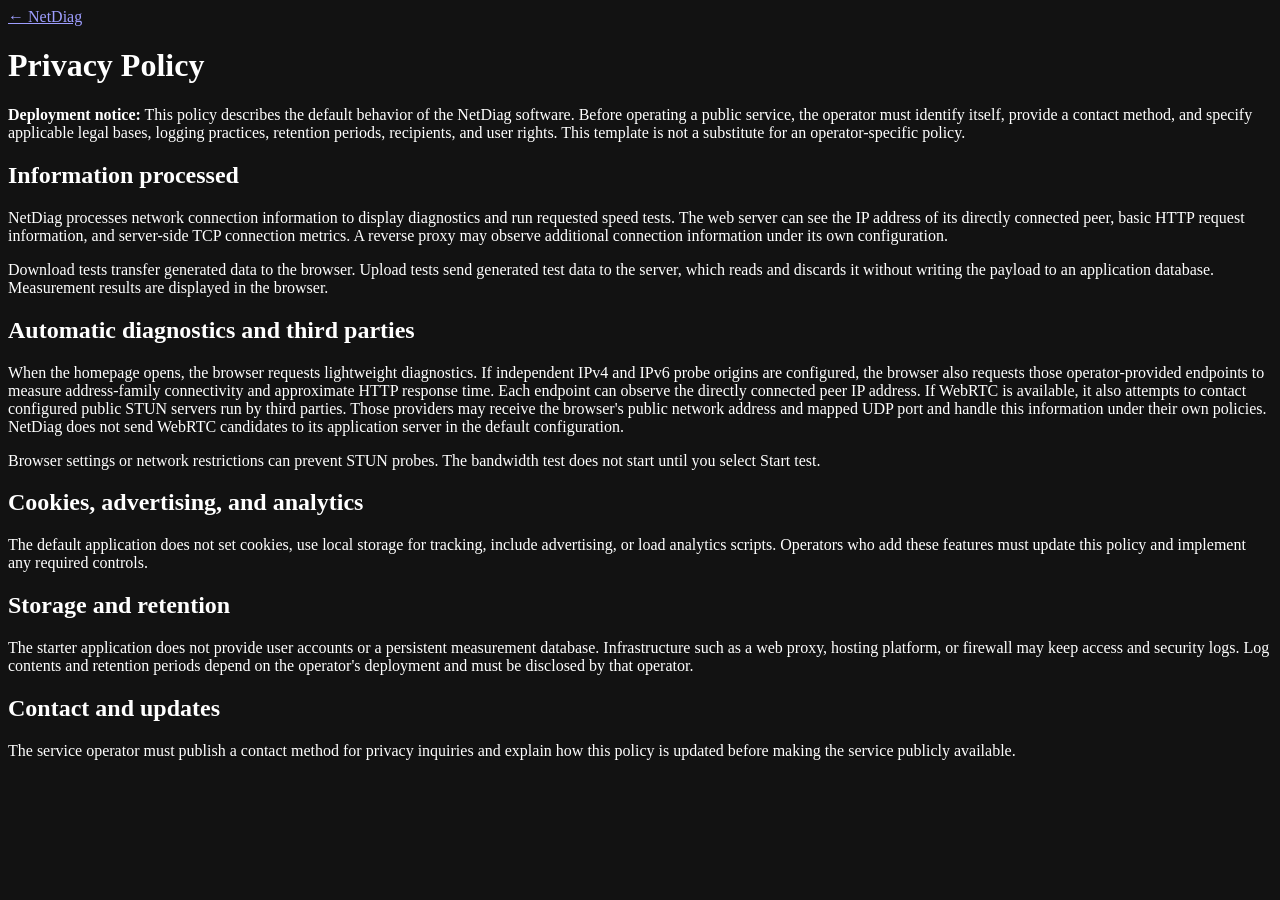
==== web/assets/privacy.html @ c0cb40df "Add independent IPv4/IPv6 probes and direct TLS support" ====
<!doctype html>
<html lang="en">
<head>
  <meta charset="utf-8">
  <meta name="viewport" content="width=device-width, initial-scale=1">
  <meta name="color-scheme" content="dark">
  <meta name="description" content="NetDiag Privacy Policy: how network diagnostics handle connection data and third-party STUN requests.">
  <title>Privacy Policy — NetDiag</title>
  <link rel="stylesheet" href="/styles.css">
</head>
<body>
  <div class="container">
    <header class="site-header"><a class="brand" href="/">← NetDiag</a></header>
    <main class="legal">
      <h1>Privacy Policy</h1>
      <p><strong>Deployment notice:</strong> This policy describes the default behavior of the NetDiag software. Before operating a public service, the operator must identify itself, provide a contact method, and specify applicable legal bases, logging practices, retention periods, recipients, and user rights. This template is not a substitute for an operator-specific policy.</p>

      <h2>Information processed</h2>
      <p>NetDiag processes network connection information to display diagnostics and run requested speed tests. The web server can see the IP address of its directly connected peer, basic HTTP request information, and server-side TCP connection metrics. A reverse proxy may observe additional connection information under its own configuration.</p>
      <p>Download tests transfer generated data to the browser. Upload tests send generated test data to the server, which reads and discards it without writing the payload to an application database. Measurement results are displayed in the browser.</p>

      <h2>Automatic diagnostics and third parties</h2>
      <p>When the homepage opens, the browser requests lightweight diagnostics. If independent IPv4 and IPv6 probe origins are configured, the browser also requests those operator-provided endpoints to measure address-family connectivity and approximate HTTP response time. Each endpoint can observe the directly connected peer IP address. If WebRTC is available, it also attempts to contact configured public STUN servers run by third parties. Those providers may receive the browser's public network address and mapped UDP port and handle this information under their own policies. NetDiag does not send WebRTC candidates to its application server in the default configuration.</p>
      <p>Browser settings or network restrictions can prevent STUN probes. The bandwidth test does not start until you select Start test.</p>

      <h2>Cookies, advertising, and analytics</h2>
      <p>The default application does not set cookies, use local storage for tracking, include advertising, or load analytics scripts. Operators who add these features must update this policy and implement any required controls.</p>

      <h2>Storage and retention</h2>
      <p>The starter application does not provide user accounts or a persistent measurement database. Infrastructure such as a web proxy, hosting platform, or firewall may keep access and security logs. Log contents and retention periods depend on the operator's deployment and must be disclosed by that operator.</p>

      <h2>Contact and updates</h2>
      <p>The service operator must publish a contact method for privacy inquiries and explain how this policy is updated before making the service publicly available.</p>
    </main>
  </div>
</body>
</html>
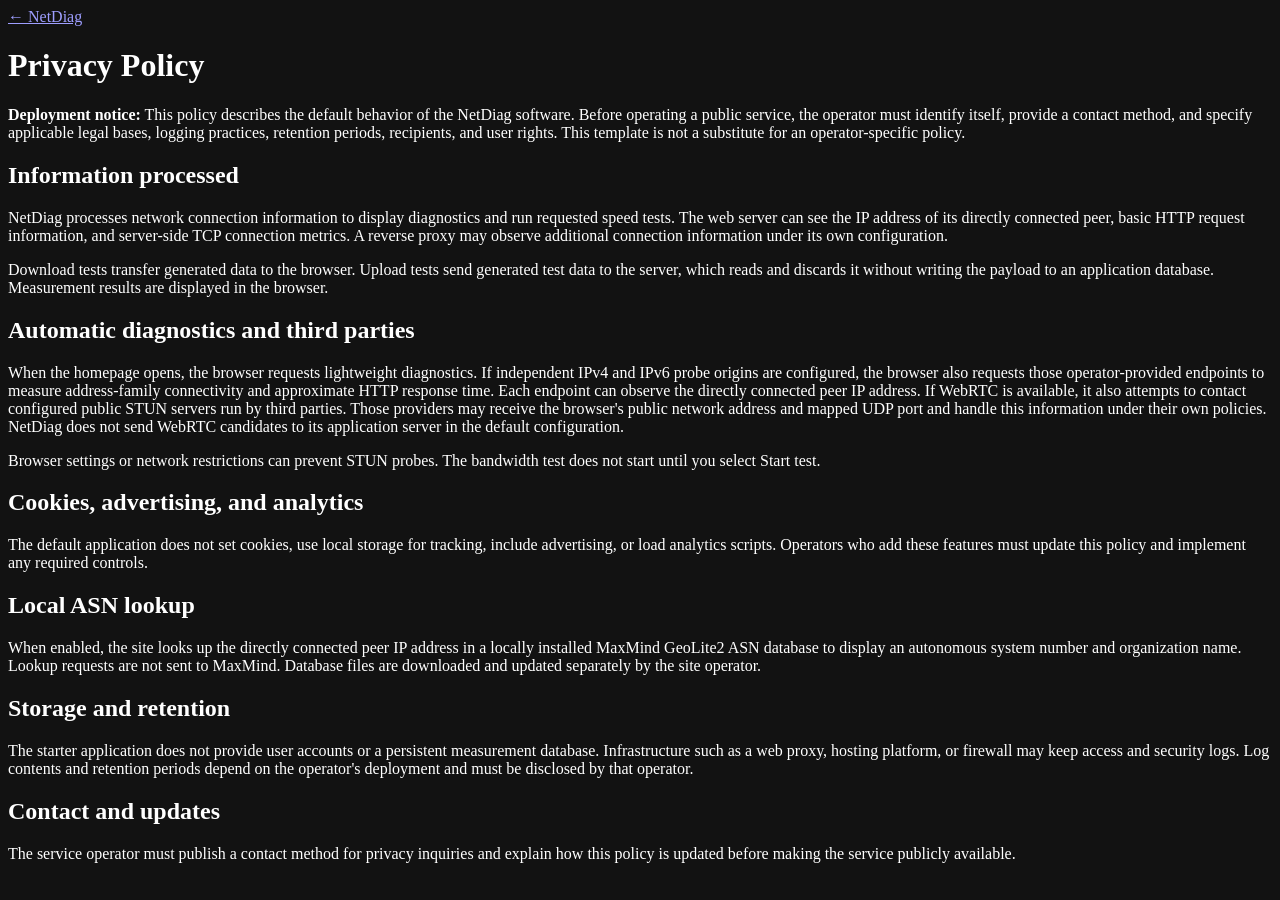
==== commit ecba6c88: "Integrate local MaxMind GeoLite2 ASN lookups and update guidance" ====
--- a/web/assets/privacy.html
+++ b/web/assets/privacy.html
@@ -26,6 +26,9 @@
       <h2>Cookies, advertising, and analytics</h2>
       <p>The default application does not set cookies, use local storage for tracking, include advertising, or load analytics scripts. Operators who add these features must update this policy and implement any required controls.</p>
 
+      <h2>Local ASN lookup</h2>
+      <p>When enabled, the site looks up the directly connected peer IP address in a locally installed MaxMind GeoLite2 ASN database to display an autonomous system number and organization name. Lookup requests are not sent to MaxMind. Database files are downloaded and updated separately by the site operator.</p>
+
       <h2>Storage and retention</h2>
       <p>The starter application does not provide user accounts or a persistent measurement database. Infrastructure such as a web proxy, hosting platform, or firewall may keep access and security logs. Log contents and retention periods depend on the operator's deployment and must be disclosed by that operator.</p>
 
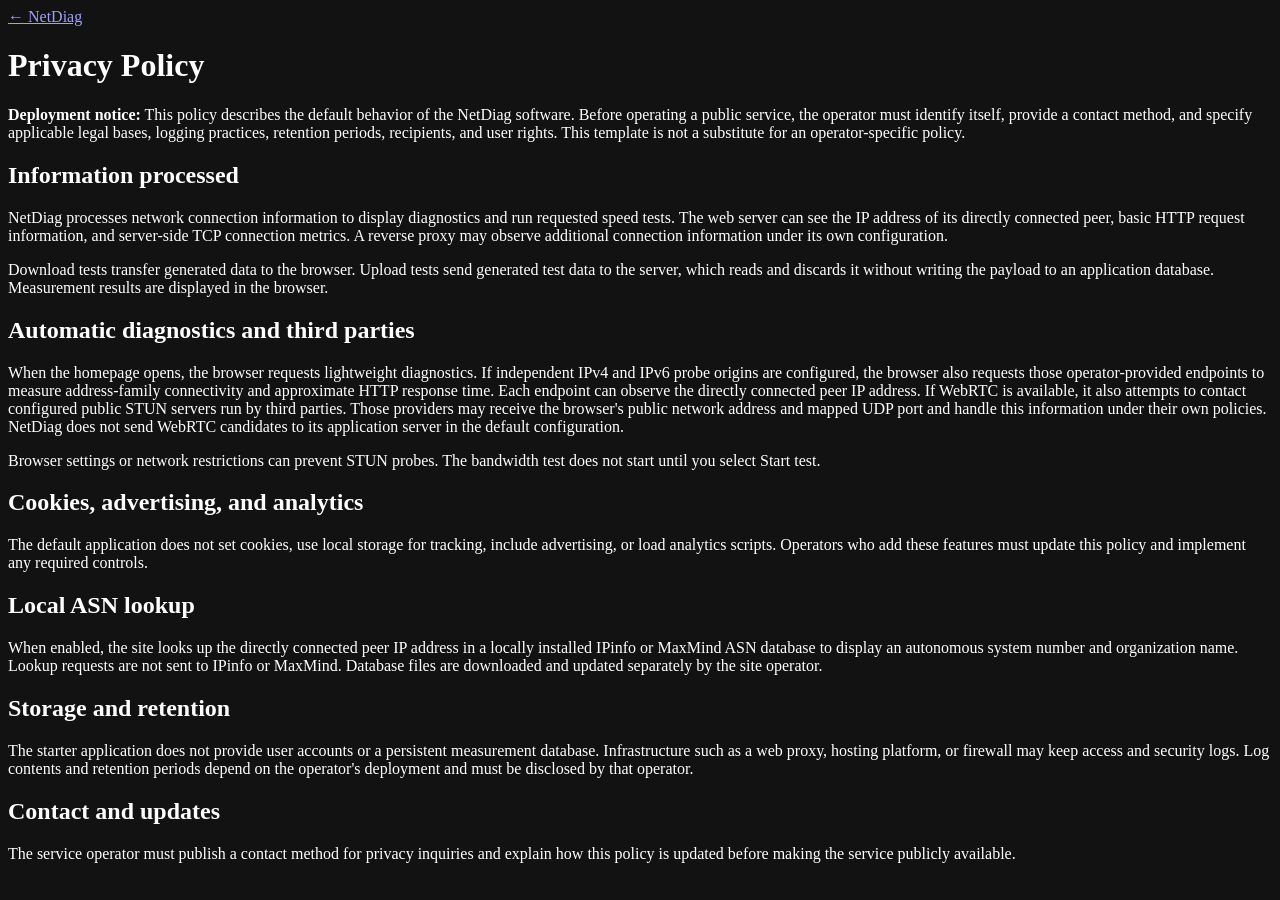
==== commit 9bdc1d94: "Auto-detect IPinfo and MaxMind ASN MMDB providers at startup" ====
--- a/web/assets/privacy.html
+++ b/web/assets/privacy.html
@@ -27,7 +27,7 @@
       <p>The default application does not set cookies, use local storage for tracking, include advertising, or load analytics scripts. Operators who add these features must update this policy and implement any required controls.</p>
 
       <h2>Local ASN lookup</h2>
-      <p>When enabled, the site looks up the directly connected peer IP address in a locally installed MaxMind GeoLite2 ASN database to display an autonomous system number and organization name. Lookup requests are not sent to MaxMind. Database files are downloaded and updated separately by the site operator.</p>
+      <p>When enabled, the site looks up the directly connected peer IP address in a locally installed IPinfo or MaxMind ASN database to display an autonomous system number and organization name. Lookup requests are not sent to IPinfo or MaxMind. Database files are downloaded and updated separately by the site operator.</p>
 
       <h2>Storage and retention</h2>
       <p>The starter application does not provide user accounts or a persistent measurement database. Infrastructure such as a web proxy, hosting platform, or firewall may keep access and security logs. Log contents and retention periods depend on the operator's deployment and must be disclosed by that operator.</p>
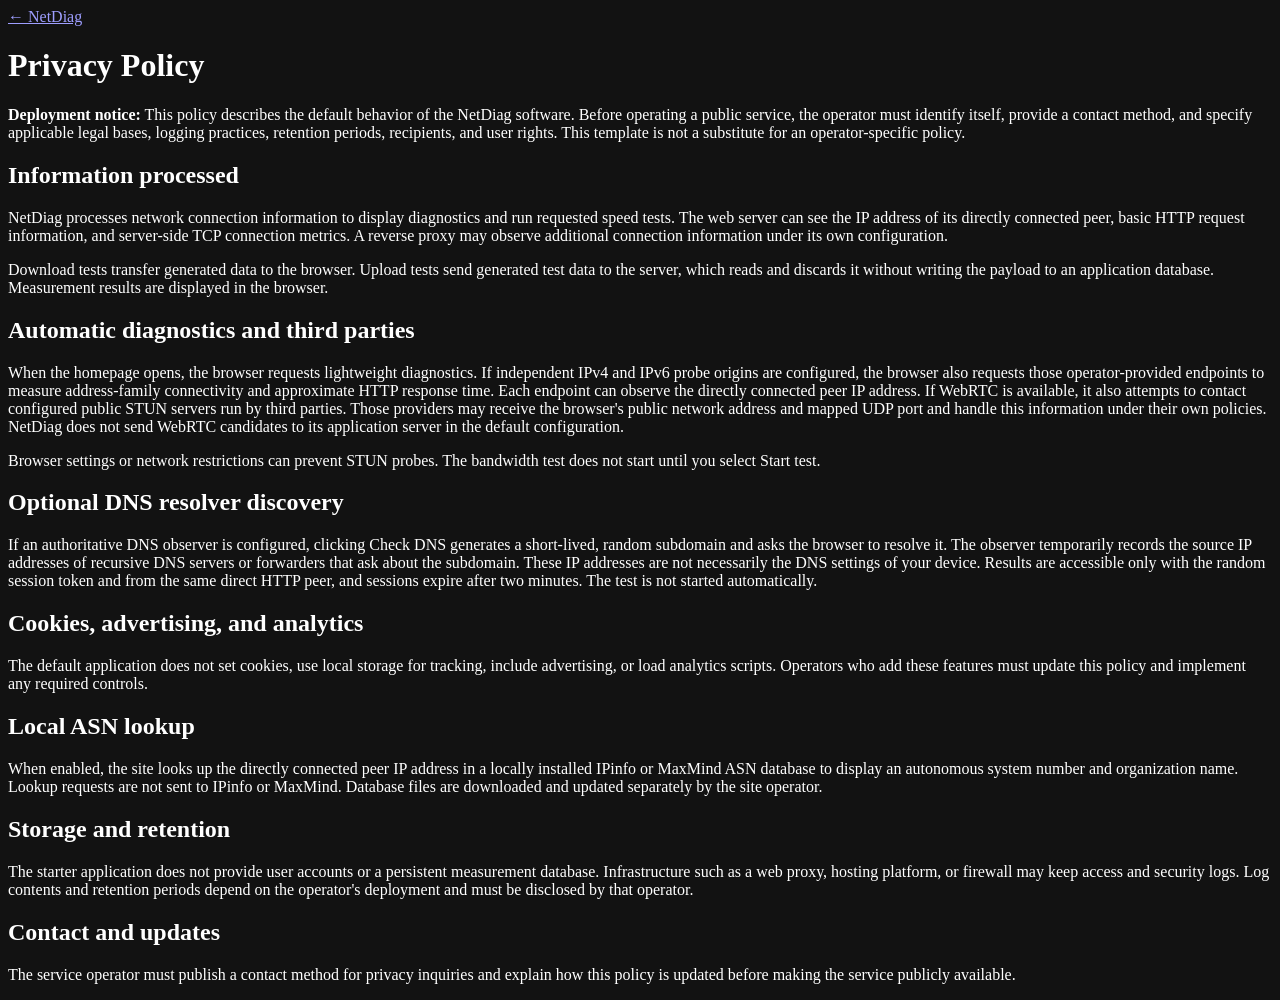
==== commit 21656879: "Implement opt-in authoritative DNS resolver discovery" ====
--- a/web/assets/privacy.html
+++ b/web/assets/privacy.html
@@ -23,6 +23,9 @@
       <p>When the homepage opens, the browser requests lightweight diagnostics. If independent IPv4 and IPv6 probe origins are configured, the browser also requests those operator-provided endpoints to measure address-family connectivity and approximate HTTP response time. Each endpoint can observe the directly connected peer IP address. If WebRTC is available, it also attempts to contact configured public STUN servers run by third parties. Those providers may receive the browser's public network address and mapped UDP port and handle this information under their own policies. NetDiag does not send WebRTC candidates to its application server in the default configuration.</p>
       <p>Browser settings or network restrictions can prevent STUN probes. The bandwidth test does not start until you select Start test.</p>
 
+      <h2>Optional DNS resolver discovery</h2>
+      <p>If an authoritative DNS observer is configured, clicking Check DNS generates a short-lived, random subdomain and asks the browser to resolve it. The observer temporarily records the source IP addresses of recursive DNS servers or forwarders that ask about the subdomain. These IP addresses are not necessarily the DNS settings of your device. Results are accessible only with the random session token and from the same direct HTTP peer, and sessions expire after two minutes. The test is not started automatically.</p>
+
       <h2>Cookies, advertising, and analytics</h2>
       <p>The default application does not set cookies, use local storage for tracking, include advertising, or load analytics scripts. Operators who add these features must update this policy and implement any required controls.</p>
 
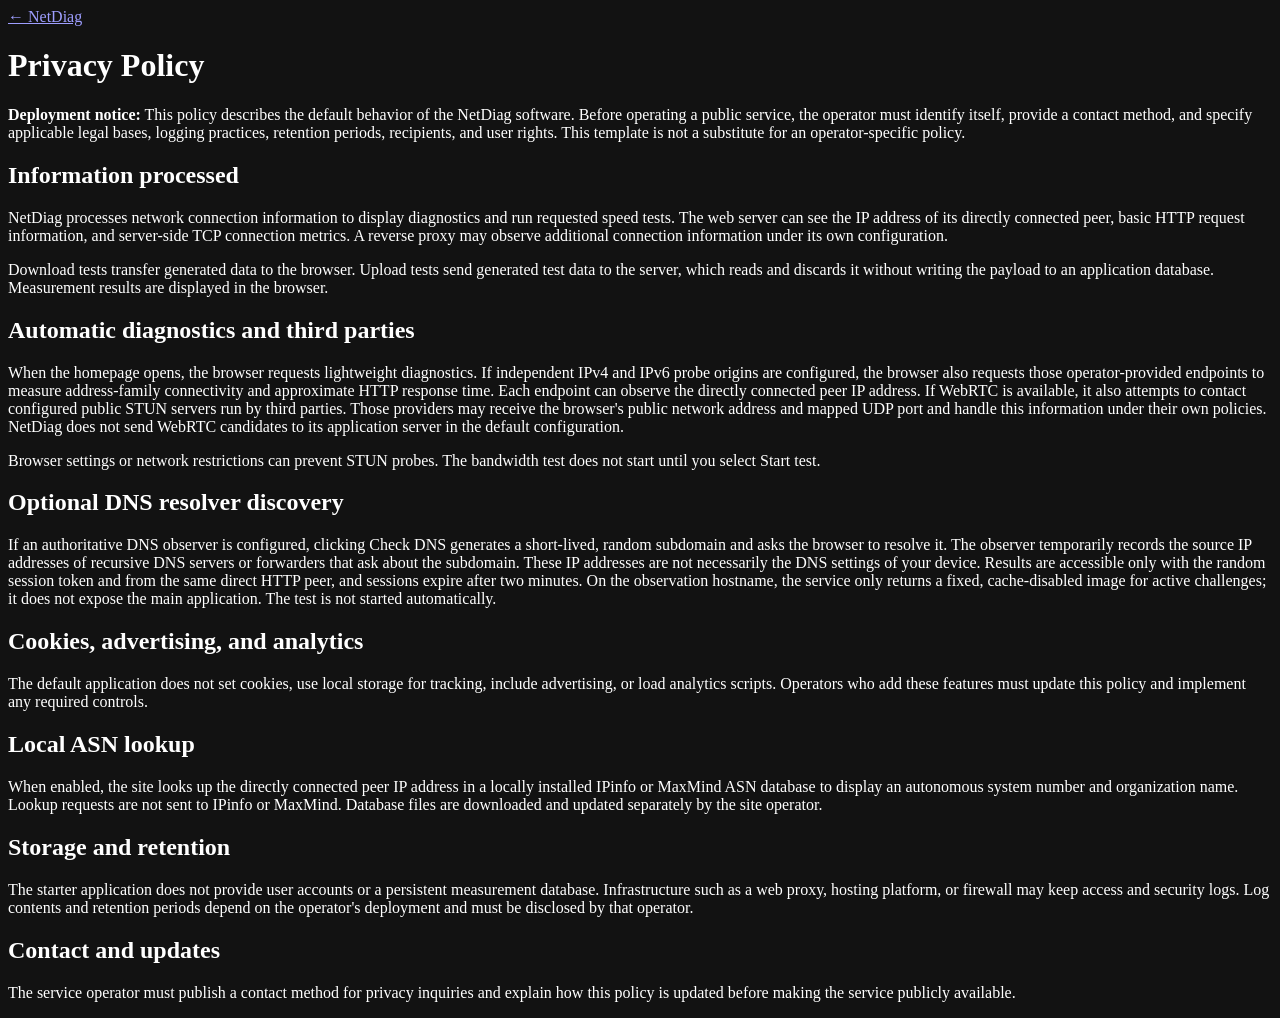
==== commit 527ded1d: "Serve isolated DNS challenge pixel from NetDiag HTTPS listener" ====
--- a/web/assets/privacy.html
+++ b/web/assets/privacy.html
@@ -24,7 +24,7 @@
       <p>Browser settings or network restrictions can prevent STUN probes. The bandwidth test does not start until you select Start test.</p>
 
       <h2>Optional DNS resolver discovery</h2>
-      <p>If an authoritative DNS observer is configured, clicking Check DNS generates a short-lived, random subdomain and asks the browser to resolve it. The observer temporarily records the source IP addresses of recursive DNS servers or forwarders that ask about the subdomain. These IP addresses are not necessarily the DNS settings of your device. Results are accessible only with the random session token and from the same direct HTTP peer, and sessions expire after two minutes. The test is not started automatically.</p>
+      <p>If an authoritative DNS observer is configured, clicking Check DNS generates a short-lived, random subdomain and asks the browser to resolve it. The observer temporarily records the source IP addresses of recursive DNS servers or forwarders that ask about the subdomain. These IP addresses are not necessarily the DNS settings of your device. Results are accessible only with the random session token and from the same direct HTTP peer, and sessions expire after two minutes. On the observation hostname, the service only returns a fixed, cache-disabled image for active challenges; it does not expose the main application. The test is not started automatically.</p>
 
       <h2>Cookies, advertising, and analytics</h2>
       <p>The default application does not set cookies, use local storage for tracking, include advertising, or load analytics scripts. Operators who add these features must update this policy and implement any required controls.</p>
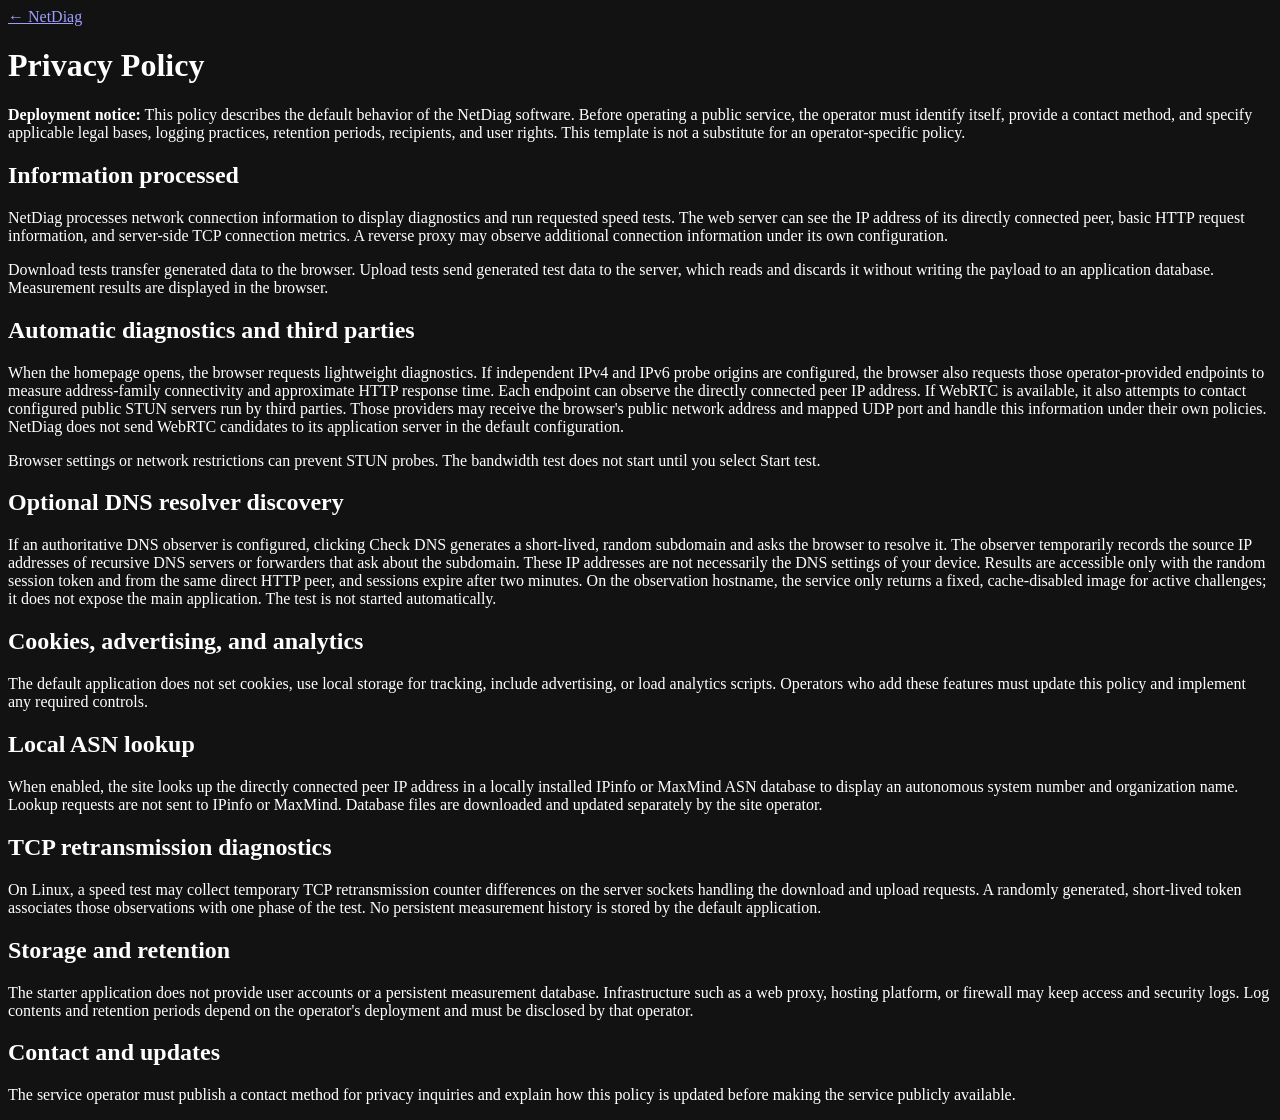
==== commit bfa454eb: "Measure per-phase TCP retransmission deltas on tagged transfer sockets" ====
--- a/web/assets/privacy.html
+++ b/web/assets/privacy.html
@@ -32,6 +32,8 @@
       <h2>Local ASN lookup</h2>
       <p>When enabled, the site looks up the directly connected peer IP address in a locally installed IPinfo or MaxMind ASN database to display an autonomous system number and organization name. Lookup requests are not sent to IPinfo or MaxMind. Database files are downloaded and updated separately by the site operator.</p>
 
+      <h2>TCP retransmission diagnostics</h2><p>On Linux, a speed test may collect temporary TCP retransmission counter differences on the server sockets handling the download and upload requests. A randomly generated, short-lived token associates those observations with one phase of the test. No persistent measurement history is stored by the default application.</p>
+
       <h2>Storage and retention</h2>
       <p>The starter application does not provide user accounts or a persistent measurement database. Infrastructure such as a web proxy, hosting platform, or firewall may keep access and security logs. Log contents and retention periods depend on the operator's deployment and must be disclosed by that operator.</p>
 
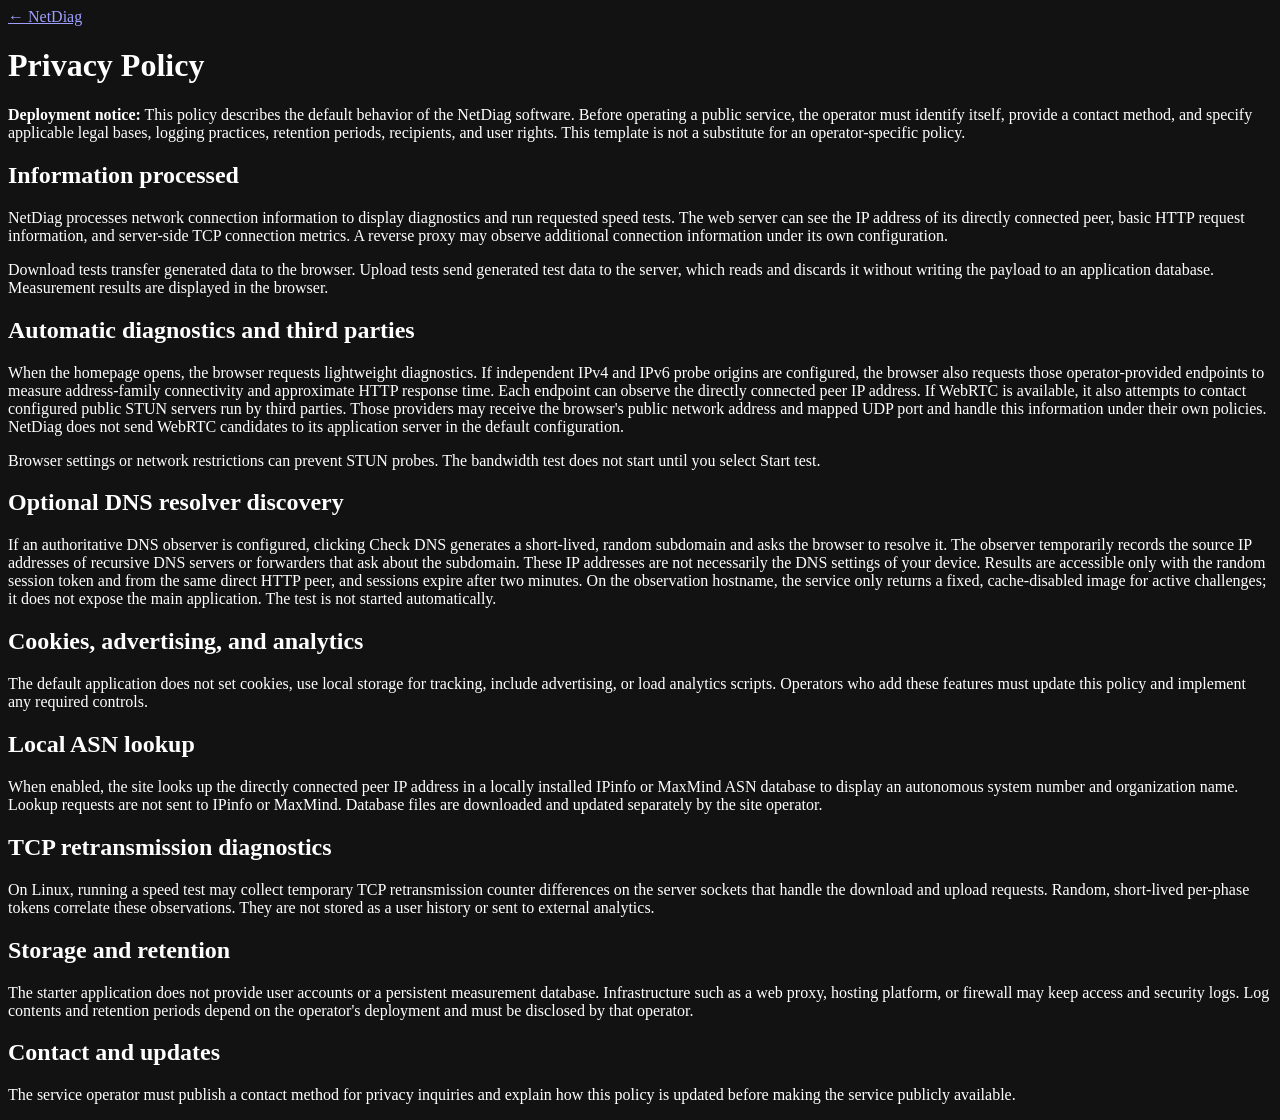
==== commit 36c097da: "Preserve DNS challenge handlers while integrating TCP window diagnostics" ====
--- a/web/assets/privacy.html
+++ b/web/assets/privacy.html
@@ -32,7 +32,8 @@
       <h2>Local ASN lookup</h2>
       <p>When enabled, the site looks up the directly connected peer IP address in a locally installed IPinfo or MaxMind ASN database to display an autonomous system number and organization name. Lookup requests are not sent to IPinfo or MaxMind. Database files are downloaded and updated separately by the site operator.</p>
 
-      <h2>TCP retransmission diagnostics</h2><p>On Linux, a speed test may collect temporary TCP retransmission counter differences on the server sockets handling the download and upload requests. A randomly generated, short-lived token associates those observations with one phase of the test. No persistent measurement history is stored by the default application.</p>
+      <h2>TCP retransmission diagnostics</h2>
+      <p>On Linux, running a speed test may collect temporary TCP retransmission counter differences on the server sockets that handle the download and upload requests. Random, short-lived per-phase tokens correlate these observations. They are not stored as a user history or sent to external analytics.</p>
 
       <h2>Storage and retention</h2>
       <p>The starter application does not provide user accounts or a persistent measurement database. Infrastructure such as a web proxy, hosting platform, or firewall may keep access and security logs. Log contents and retention periods depend on the operator's deployment and must be disclosed by that operator.</p>
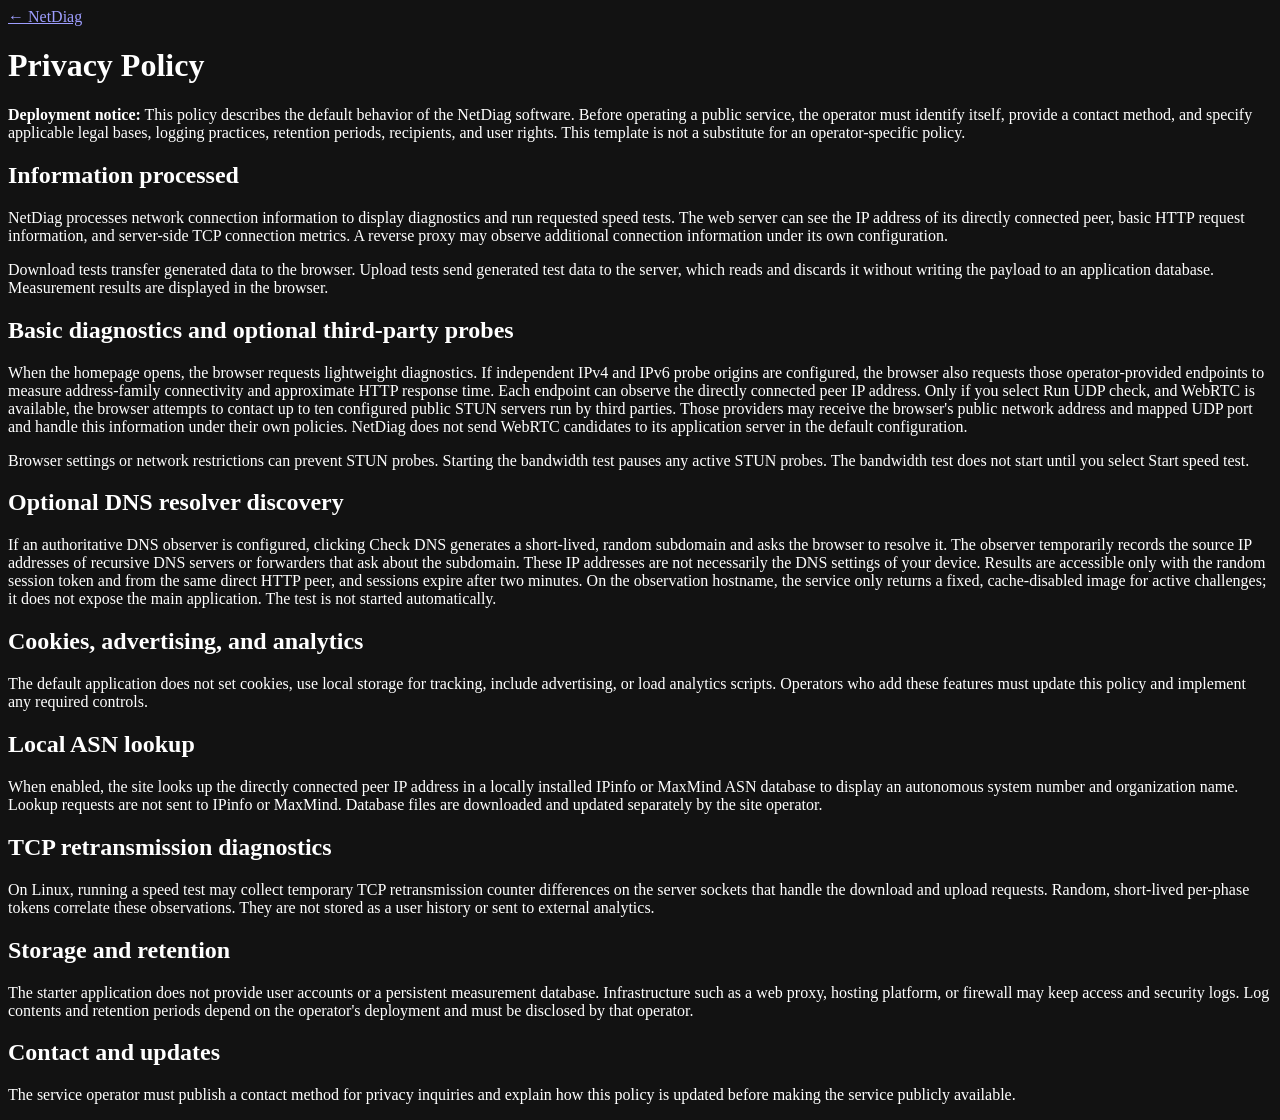
==== commit 49f177d1: "feat(ux): restructure speed test and make STUN diagnostics opt-in" ====
--- a/web/assets/privacy.html
+++ b/web/assets/privacy.html
@@ -19,9 +19,9 @@
       <p>NetDiag processes network connection information to display diagnostics and run requested speed tests. The web server can see the IP address of its directly connected peer, basic HTTP request information, and server-side TCP connection metrics. A reverse proxy may observe additional connection information under its own configuration.</p>
       <p>Download tests transfer generated data to the browser. Upload tests send generated test data to the server, which reads and discards it without writing the payload to an application database. Measurement results are displayed in the browser.</p>
 
-      <h2>Automatic diagnostics and third parties</h2>
-      <p>When the homepage opens, the browser requests lightweight diagnostics. If independent IPv4 and IPv6 probe origins are configured, the browser also requests those operator-provided endpoints to measure address-family connectivity and approximate HTTP response time. Each endpoint can observe the directly connected peer IP address. If WebRTC is available, it also attempts to contact configured public STUN servers run by third parties. Those providers may receive the browser's public network address and mapped UDP port and handle this information under their own policies. NetDiag does not send WebRTC candidates to its application server in the default configuration.</p>
-      <p>Browser settings or network restrictions can prevent STUN probes. The bandwidth test does not start until you select Start test.</p>
+      <h2>Basic diagnostics and optional third-party probes</h2>
+      <p>When the homepage opens, the browser requests lightweight diagnostics. If independent IPv4 and IPv6 probe origins are configured, the browser also requests those operator-provided endpoints to measure address-family connectivity and approximate HTTP response time. Each endpoint can observe the directly connected peer IP address. Only if you select Run UDP check, and WebRTC is available, the browser attempts to contact up to ten configured public STUN servers run by third parties. Those providers may receive the browser's public network address and mapped UDP port and handle this information under their own policies. NetDiag does not send WebRTC candidates to its application server in the default configuration.</p>
+      <p>Browser settings or network restrictions can prevent STUN probes. Starting the bandwidth test pauses any active STUN probes. The bandwidth test does not start until you select Start speed test.</p>
 
       <h2>Optional DNS resolver discovery</h2>
       <p>If an authoritative DNS observer is configured, clicking Check DNS generates a short-lived, random subdomain and asks the browser to resolve it. The observer temporarily records the source IP addresses of recursive DNS servers or forwarders that ask about the subdomain. These IP addresses are not necessarily the DNS settings of your device. Results are accessible only with the random session token and from the same direct HTTP peer, and sessions expire after two minutes. On the observation hostname, the service only returns a fixed, cache-disabled image for active challenges; it does not expose the main application. The test is not started automatically.</p>
